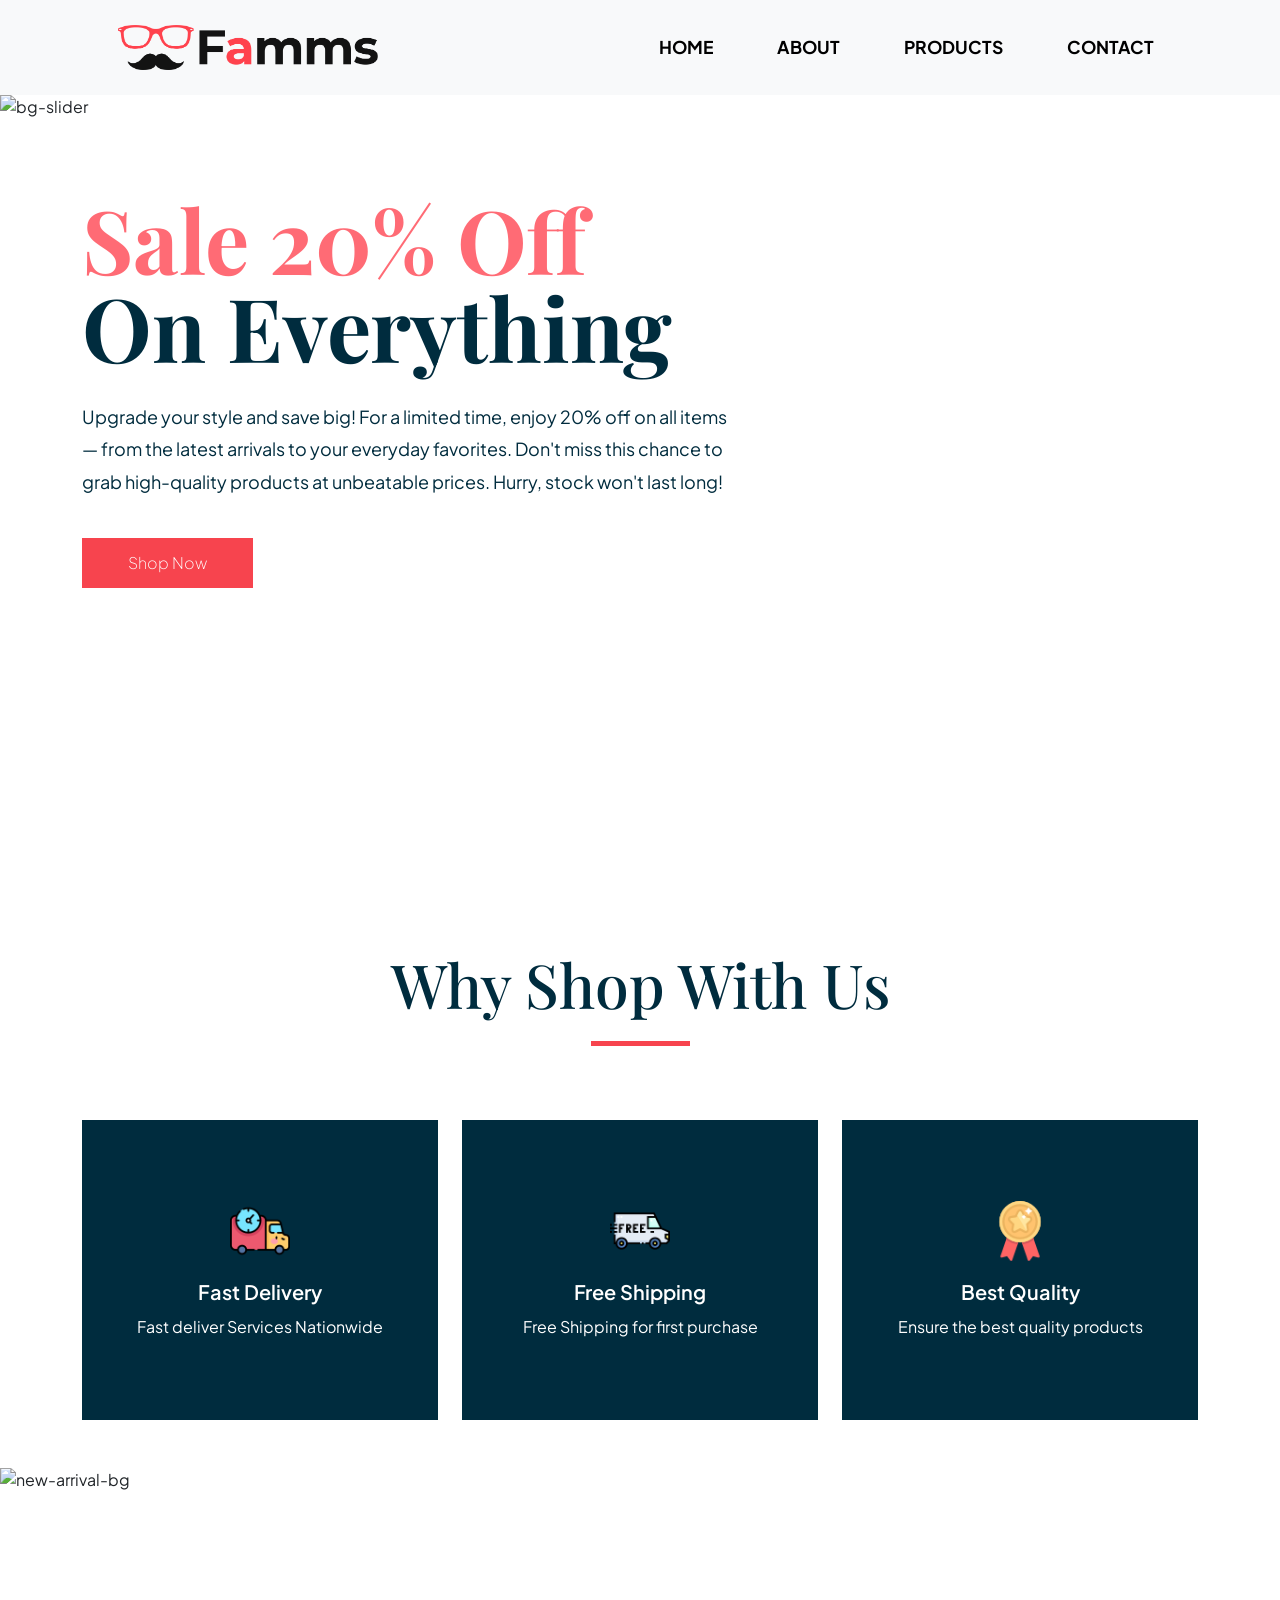
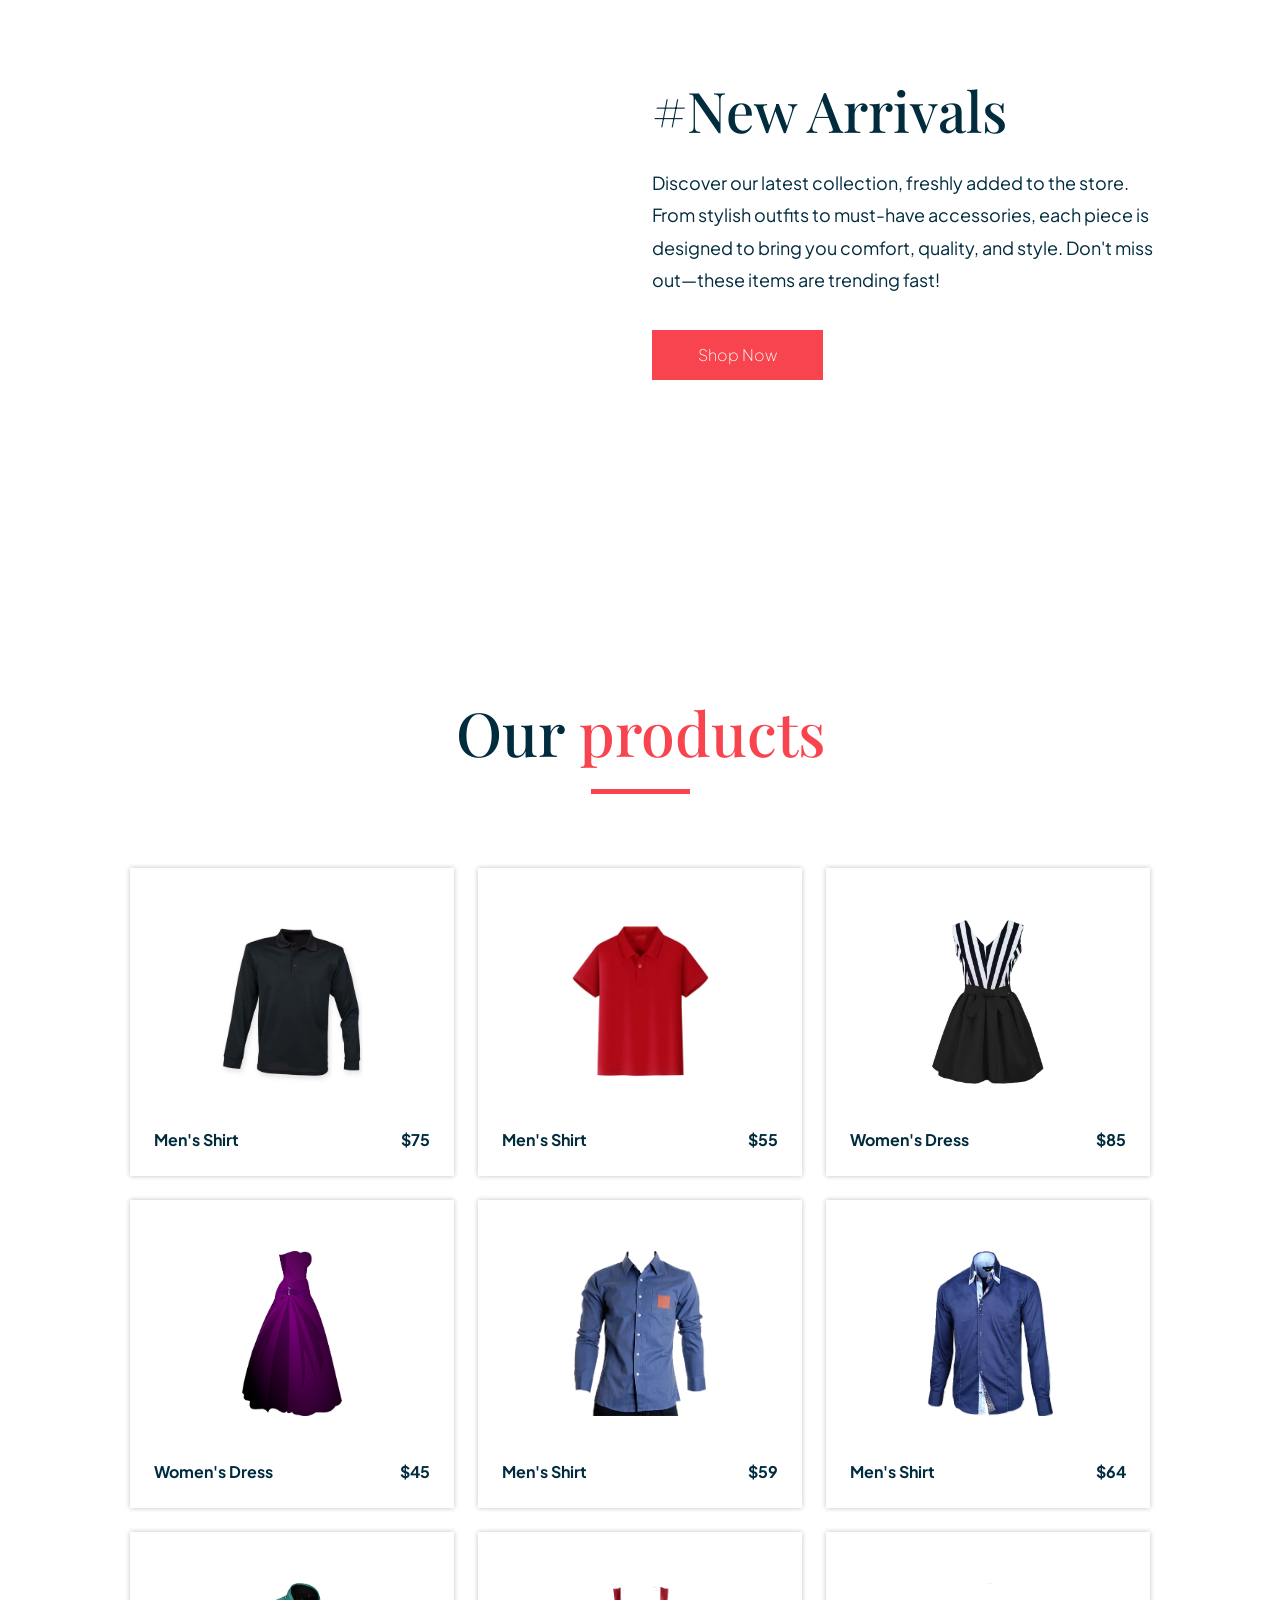
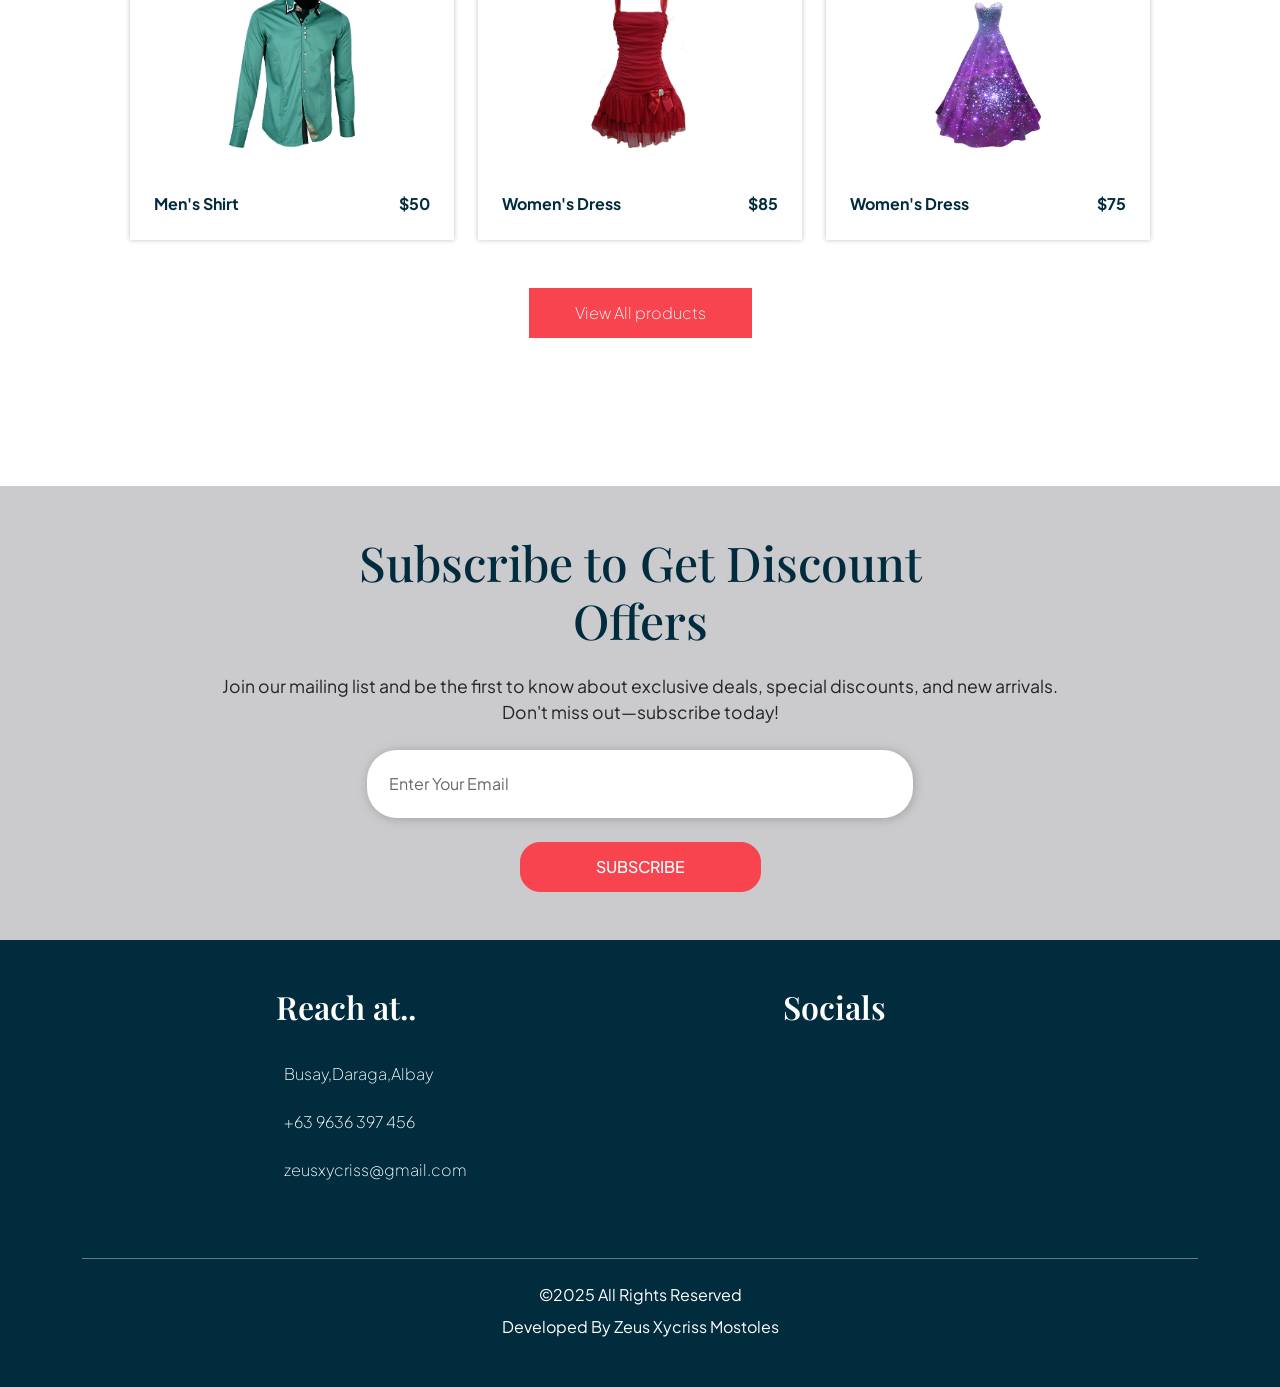
==== index.html @ a251597e "first commit" ====
<!DOCTYPE html>
<html lang="en">
  <head>
    <meta charset="UTF-8" />
    <meta name="viewport" content="width=device-width, initial-scale=1.0" />
    <title>Home Page</title>

    <link
      href="https://cdn.jsdelivr.net/npm/bootstrap@5.3.0/dist/css/bootstrap.min.css"
      rel="stylesheet"
    />

    <link rel="preconnect" href="https://fonts.googleapis.com" />
    <link rel="preconnect" href="https://fonts.gstatic.com" crossorigin />
    <link
      href="https://fonts.googleapis.com/css2?family=Plus+Jakarta+Sans:ital,wght@0,200..800;1,200..800&family=Playfair+Display:wght@400;700&display=swap"
      rel="stylesheet"
    />

    <link
      rel="stylesheet"
      href="https://cdnjs.cloudflare.com/ajax/libs/font-awesome/7.0.0/css/all.min.css"
      integrity="sha512-DxV+EoADOkOygM4IR9yXP8Sb2qwgidEmeqAEmDKIOfPRQZOWbXCzLC6vjbZyy0vPisbH2SyW27+ddLVCN+OMzQ=="
      crossorigin="anonymous"
      referrerpolicy="no-referrer"
    />
    <link rel="stylesheet" href="./css/custom.css" />
  </head>

  <body>
    <div class="page-transition"></div>

    <header class="fixed-top bg-light">
      <nav class="navbar navbar-expand-lg navbar-light">
        <div class="container-fluid px-5">
          <a class="navbar-brand" href="#home">
            <img class="logo-img" src="./assets/logo/logo.png" alt="logo" />
          </a>
          <button
            class="navbar-toggler"
            type="button"
            data-bs-toggle="collapse"
            data-bs-target="#navbarNav"
          >
            <span class="navbar-toggler-icon"></span>
          </button>
          <div
            class="collapse navbar-collapse justify-content-end"
            id="navbarNav"
          >
            <ul class="navbar-nav gap-lg-5">
              <li class="nav-item">
                <a class="nav-link fw-bold" href="index.html">HOME</a>
              </li>
              <li class="nav-item">
                <a class="nav-link fw-bold" href="./pages/about.html">ABOUT</a>
              </li>
              <li class="nav-item">
                <a class="nav-link fw-bold" href="./pages/products.html"
                  >PRODUCTS</a
                >
              </li>
              <li class="nav-item">
                <a class="nav-link fw-bold" href="./pages/contacts.html"
                  >CONTACT</a
                >
              </li>
            </ul>
          </div>
        </div>
      </nav>
    </header>

    <section id="home" class="hero-section position-relative">
      <img
        class="hero-bg position-absolute top-0 start-0 w-100 h-100"
        src="./assets/img/slider-bg.jpg"
        alt="bg-slider"
      />
      <div class="container-fluid position-relative h-100">
        <div class="row align-items-center h-100">
          <div class="col-lg-7 col-md-8">
            <div class="hero-content">
              <div class="sale-section">
                <p class="sale-header mb-0">Sale 20% Off</p>
                <p class="sale-subtext mb-0">On Everything</p>
              </div>
              <div class="info-section">
                <p class="contents">
                  Upgrade your style and save big! For a limited time, enjoy 20%
                  off on all items — from the latest arrivals to your everyday
                  favorites. Don't miss this chance to grab high-quality
                  products at unbeatable prices. Hurry, stock won't last long!
                </p>
              </div>
              <a href="./pages/products.html"
                ><button class="btn-custom">Shop Now</button></a
              >
            </div>
          </div>
        </div>
      </div>
    </section>

    <section class="why-us-section py-5">
      <div class="container text-center">
        <h1 class="section-title mb-3">Why Shop With Us</h1>
        <div class="red-dash mx-auto"></div>

        <div class="row g-4 mt-4">
          <div class="col-lg-4 col-md-6">
            <div class="service-card p-4">
              <img
                src="./assets/logo/fast-delivery.png"
                alt="fast-delivery"
                class="mb-3"
              />
              <p class="card-title mb-2">Fast Delivery</p>
              <p class="mb-0">Fast deliver Services Nationwide</p>
            </div>
          </div>
          <div class="col-lg-4 col-md-6">
            <div class="service-card p-4">
              <img
                src="./assets/logo/free-shipping.png"
                alt="free-shipping"
                class="mb-3"
              />
              <p class="card-title mb-2">Free Shipping</p>
              <p class="mb-0">Free Shipping for first purchase</p>
            </div>
          </div>
          <div class="col-lg-4 col-md-6">
            <div class="service-card p-4">
              <img
                src="./assets/logo/quality.png"
                alt="best-quality"
                class="mb-3"
              />
              <p class="card-title mb-2">Best Quality</p>
              <p class="mb-0">Ensure the best quality products</p>
            </div>
          </div>
        </div>
      </div>
    </section>

    <section class="new-arrivals-section position-relative">
      <img
        class="arrivals-bg position-absolute top-0 start-0 w-100 h-100"
        src="./assets/img/new-arrival-bg.jpg"
        alt="new-arrival-bg"
      />
      <div class="container-fluid px-5 position-relative">
        <div
          class="row justify-content-end align-items-center"
          style="min-height: 80vh"
        >
          <div class="col-lg-6">
            <div class="arrivals-content">
              <h2 class="arrivals-title mb-4">#New Arrivals</h2>
              <p class="contents mb-4">
                Discover our latest collection, freshly added to the store. From
                stylish outfits to must-have accessories, each piece is designed
                to bring you comfort, quality, and style. Don't miss out—these
                items are trending fast!
              </p>
              <a href="./pages/products.html"
                ><button class="btn-custom">Shop Now</button></a
              >
            </div>
          </div>
        </div>
      </div>
    </section>

    <section class="products-section py-5">
      <div class="container text-center">
        <h1 class="section-title mb-3">
          Our <span class="text-accent">products</span>
        </h1>
        <div class="red-dash mx-auto"></div>

        <div
          class="row row-cols-1 row-cols-md-2 row-cols-lg-3 g-4 mt-4 px-lg-5"
        >
          <div class="col">
            <div class="product-card p-4">
              <div class="product-img-container mb-3">
                <img src="./assets/img/products/mens1.webp" alt="Men's Shirt" />
              </div>
              <div class="product-info d-flex justify-content-between">
                <p class="product-name mb-0">Men's Shirt</p>
                <p class="product-price mb-0">$75</p>
              </div>
            </div>
          </div>

          <div class="col">
            <div class="product-card p-4">
              <div class="product-img-container mb-3">
                <img src="./assets/img/products/mens2.webp" alt="Men's Shirt" />
              </div>
              <div class="product-info d-flex justify-content-between">
                <p class="product-name mb-0">Men's Shirt</p>
                <p class="product-price mb-0">$55</p>
              </div>
            </div>
          </div>

          <div class="col">
            <div class="product-card p-4">
              <div class="product-img-container mb-3">
                <img
                  src="./assets/img/products/womens1.jpg"
                  alt="Women's Dress"
                />
              </div>
              <div class="product-info d-flex justify-content-between">
                <p class="product-name mb-0">Women's Dress</p>
                <p class="product-price mb-0">$85</p>
              </div>
            </div>
          </div>

          <div class="col">
            <div class="product-card p-4">
              <div class="product-img-container mb-3">
                <img
                  src="./assets/img/products/womens2.png"
                  alt="Women's Dress"
                />
              </div>
              <div class="product-info d-flex justify-content-between">
                <p class="product-name mb-0">Women's Dress</p>
                <p class="product-price mb-0">$45</p>
              </div>
            </div>
          </div>

          <div class="col">
            <div class="product-card p-4">
              <div class="product-img-container mb-3">
                <img src="./assets/img/products/mens3.png" alt="Men's Shirt" />
              </div>
              <div class="product-info d-flex justify-content-between">
                <p class="product-name mb-0">Men's Shirt</p>
                <p class="product-price mb-0">$59</p>
              </div>
            </div>
          </div>

          <div class="col">
            <div class="product-card p-4">
              <div class="product-img-container mb-3">
                <img src="./assets/img/products/mens4.png" alt="Men's Shirt" />
              </div>
              <div class="product-info d-flex justify-content-between">
                <p class="product-name mb-0">Men's Shirt</p>
                <p class="product-price mb-0">$64</p>
              </div>
            </div>
          </div>

          <div class="col">
            <div class="product-card p-4">
              <div class="product-img-container mb-3">
                <img src="./assets/img/products/mens5.png" alt="Men's Shirt" />
              </div>
              <div class="product-info d-flex justify-content-between">
                <p class="product-name mb-0">Men's Shirt</p>
                <p class="product-price mb-0">$50</p>
              </div>
            </div>
          </div>

          <div class="col">
            <div class="product-card p-4">
              <div class="product-img-container mb-3">
                <img
                  src="./assets/img/products/womens3.png"
                  alt="Women's Dress"
                />
              </div>
              <div class="product-info d-flex justify-content-between">
                <p class="product-name mb-0">Women's Dress</p>
                <p class="product-price mb-0">$85</p>
              </div>
            </div>
          </div>

          <div class="col">
            <div class="product-card p-4">
              <div class="product-img-container mb-3">
                <img
                  src="./assets/img/products/womens4.png"
                  alt="Women's Dress"
                />
              </div>
              <div class="product-info d-flex justify-content-between">
                <p class="product-name mb-0">Women's Dress</p>
                <p class="product-price mb-0">$75</p>
              </div>
            </div>
          </div>
        </div>

        <a href="./pages/products.html"
          ><button class="btn-custom mt-5">View All products</button></a
        >
      </div>
    </section>

    <section class="subscription-section text-center py-5">
      <div class="container">
        <h1 class="subscription-title mb-4">
          Subscribe to Get Discount<br />Offers
        </h1>
        <p class="mb-4">
          Join our mailing list and be the first to know about exclusive deals,
          special discounts, and new arrivals.<br />
          Don't miss out—subscribe today!
        </p>
        <div class="row justify-content-center">
          <div class="col-lg-6">
            <input
              class="form-control email-input mb-4"
              type="email"
              placeholder="Enter Your Email"
            />
            <button class="subscribe-btn">SUBSCRIBE</button>
          </div>
        </div>
      </div>
    </section>

    <footer class="footer-section text-white py-5">
      <div class="container">
        <div class="row justify-content-center g-5">
          <div class="col-lg-4">
            <h1 class="footer-title mb-4">Reach at..</h1>
            <ul class="list-unstyled footer-list">
              <li>
                <a href="#"
                  ><i class="fa-solid fa-location-dot me-2"></i
                  >Busay,Daraga,Albay</a
                >
              </li>
              <li>
                <a href="#"
                  ><i class="fa-solid fa-phone me-2"></i>+63 9636 397 456</a
                >
              </li>
              <li>
                <a href="#"
                  ><i class="fa-solid fa-at me-2"></i>zeusxycriss@gmail.com</a
                >
              </li>
            </ul>
          </div>
          <div class="col-lg-4 text-center">
            <h1 class="footer-title mb-4">Socials</h1>
            <div class="social-icons">
              <a href="#"><i class="fa-brands fa-facebook"></i></a>
              <a href="#"><i class="fa-brands fa-twitter"></i></a>
              <a href="#"><i class="fa-brands fa-linkedin"></i></a>
              <a href="#"><i class="fa-brands fa-instagram"></i></a>
            </div>
          </div>
        </div>
        <div class="text-center mt-5 pt-4 border-top border-secondary">
          <p class="mb-2">©2025 All Rights Reserved</p>
          <p class="mb-0">Developed By Zeus Xycriss Mostoles</p>
        </div>
      </div>
    </footer>

    <!-- Bootstrap JS -->
    <script src="https://cdn.jsdelivr.net/npm/bootstrap@5.3.0/dist/js/bootstrap.bundle.min.js"></script>

    <!-- GSAP -->
    <script src="https://cdnjs.cloudflare.com/ajax/libs/gsap/3.12.5/gsap.min.js"></script>
    <script src="https://cdnjs.cloudflare.com/ajax/libs/gsap/3.12.5/ScrollTrigger.min.js"></script>

    <script>
      gsap.registerPlugin(ScrollTrigger);

      // Page Load Animation
      gsap.to(".page-transition", {
        duration: 0.9,
        opacity: 0,
        ease: "power2.inOut",
      });

      // Hero Section Animation
      gsap.from(".sale-header", {
        y: 80,
        opacity: 0,
        duration: 1,
        delay: 0.5,
        ease: "power3.out",
      });

      gsap.from(".sale-subtext", {
        y: 80,
        opacity: 0,
        duration: 1,
        delay: 0.7,
        ease: "power3.out",
      });

      gsap.from(".info-section", {
        y: 50,
        opacity: 0,
        duration: 0.8,
        delay: 1,
        ease: "power3.out",
      });

      gsap.from(".hero-content .btn-custom", {
        scale: 0,
        opacity: 0,
        duration: 0.6,
        delay: 1.3,
        ease: "back.out(1.7)",
      });

      // Why Shop With Us Section
      gsap.from(".why-us-section .section-title", {
        scrollTrigger: {
          trigger: ".why-us-section",
          start: "top 80%",
        },
        y: 50,
        opacity: 0,
        duration: 0.8,
        ease: "power3.out",
      });

      gsap.from(".why-us-section .red-dash", {
        scrollTrigger: {
          trigger: ".why-us-section",
          start: "top 80%",
        },
        scaleX: 0,
        duration: 0.6,
        delay: 0.3,
        ease: "power3.out",
      });

      gsap.utils.toArray(".service-card").forEach((card, index) => {
        gsap.from(card, {
          scrollTrigger: {
            trigger: card,
            start: "top 90%",
          },
          y: 50,
          opacity: 0,
          duration: 0.6,
          delay: index * 0.15,
          ease: "power3.out",
        });
      });

      // New Arrivals Section
      gsap.from(".arrivals-title", {
        scrollTrigger: {
          trigger: ".new-arrivals-section",
          start: "top 70%",
        },
        x: 50,
        opacity: 0,
        duration: 1,
        ease: "power3.out",
      });

      gsap.from(".arrivals-content .contents", {
        scrollTrigger: {
          trigger: ".new-arrivals-section",
          start: "top 70%",
        },
        x: 50,
        opacity: 0,
        duration: 0.8,
        delay: 0.3,
        ease: "power3.out",
      });

      gsap.from(".arrivals-content .btn-custom", {
        scrollTrigger: {
          trigger: ".new-arrivals-section",
          start: "top 70%",
        },
        scale: 0,
        opacity: 0,
        duration: 0.6,
        delay: 0.6,
        ease: "back.out(1.7)",
      });

      // Products Section
      gsap.from(".products-section .section-title", {
        scrollTrigger: {
          trigger: ".products-section",
          start: "top 80%",
        },
        y: 50,
        opacity: 0,
        duration: 0.8,
        ease: "power3.out",
      });

      gsap.from(".products-section .red-dash", {
        scrollTrigger: {
          trigger: ".products-section",
          start: "top 80%",
        },
        scaleX: 0,
        duration: 0.6,
        delay: 0.3,
        ease: "power3.out",
      });

      gsap.utils.toArray(".product-card").forEach((card, index) => {
        gsap.from(card, {
          scrollTrigger: {
            trigger: card,
            start: "top 90%",
          },
          y: 50,
          opacity: 0,
          duration: 0.6,
          delay: index * 0.1,
          ease: "power3.out",
        });
      });

      gsap.from(".products-section .btn-custom", {
        scrollTrigger: {
          trigger: ".products-section .btn-custom",
          start: "top 90%",
        },
        scale: 0,
        opacity: 0,
        duration: 0.6,
        ease: "back.out(1.7)",
      });

      // Subscription Section
      gsap.from(".subscription-title", {
        scrollTrigger: {
          trigger: ".subscription-section",
          start: "top 80%",
        },
        y: 50,
        opacity: 0,
        duration: 0.8,
        ease: "power3.out",
      });

      gsap.from(".subscription-section p", {
        scrollTrigger: {
          trigger: ".subscription-section",
          start: "top 80%",
        },
        y: 30,
        opacity: 0,
        duration: 0.6,
        delay: 0.3,
        ease: "power3.out",
      });

      gsap.from(".email-input", {
        scrollTrigger: {
          trigger: ".subscription-section",
          start: "top 80%",
        },
        y: 30,
        opacity: 0,
        duration: 0.6,
        delay: 0.5,
        ease: "power3.out",
      });

      gsap.from(".subscribe-btn", {
        scrollTrigger: {
          trigger: ".subscription-section",
          start: "top 80%",
        },
        scale: 0,
        opacity: 0,
        duration: 0.6,
        delay: 0.7,
        ease: "back.out(1.7)",
      });

      // Footer Animation
      gsap.from(".footer-section .footer-title", {
        scrollTrigger: {
          trigger: ".footer-section",
          start: "top 85%",
        },
        y: 30,
        opacity: 0,
        duration: 0.6,
        stagger: 0.2,
        ease: "power3.out",
      });

      gsap.from(".footer-list", {
        scrollTrigger: {
          trigger: ".footer-section",
          start: "top 85%",
        },
        y: 30,
        opacity: 0,
        duration: 0.6,
        delay: 0.3,
        ease: "power3.out",
      });

      gsap.from(".social-icons", {
        scrollTrigger: {
          trigger: ".footer-section",
          start: "top 85%",
        },
        y: 30,
        opacity: 0,
        duration: 0.6,
        delay: 0.3,
        ease: "power3.out",
      });
    </script>
    <script src="./js/styles.js"></script>
    <script src="./js/utils.js"></script>
    <script src="./js/delivery.js"></script>
    <script src="./js/products.js"></script>
    <script src="./js/cart.js"></script>
    <script src="./js/main.js"></script>
  </body>
</html>
---- css/custom.css ----
* {
    box-sizing: border-box;
    margin: 0;
    padding: 0;
}

body {
    font-family: "Plus Jakarta Sans", sans-serif;
    padding-top: 95px;
}

header {
    height: 95px;
    background-color: aliceblue !important;
}

header .navbar {
    height: 95px;
    padding: 0 70px;
}

.logo-img {
    height: 45px;
}

.navbar-nav .nav-link {
    color: black !important;
    font-size: 1.1rem;
    font-weight: 700;
    transition: 0.2s ease;
}

.navbar-nav .nav-link:hover {
    color: #f7444e !important;
}

.hero-section {
    padding: 100px 0;
    overflow: hidden;
    min-height: calc(100vh - 95px);
}

.hero-bg {
    object-fit: cover;
    z-index: -1;
}

.hero-content {
    padding-left: 70px;
    max-width: 900px;
}

.sale-section {
    font-size: 5.5rem;
    font-weight: bold;
    font-family: 'Playfair Display', serif;
    line-height: 1;
    margin-bottom: 30px;
}

.sale-header {
    color: #ff6b75;
}

.sale-section p:last-child {
    color: #002c3e;
}

.info-section {
    margin-bottom: 30px;
}

.contents {
    font-size: 18px;
    line-height: 1.8;
    color: #002c3e;
    max-width: 850px;
}

.btn-custom {
    padding: 12px 45px;
    background-color: #f7444e;
    border: 1px solid #f7444e;
    color: #ffffff;
    font-weight: lighter;
    transition: all 0.3s;
    margin-top: 10px;
    font-size: 16px;
    cursor: pointer;
}

.btn-custom:hover {
    background-color: transparent;
    color: #f7444e;
}

.btn-custom:active {
    opacity: 0.2;
}

.why-us-section {
    padding: 130px 70px;
}

.section-title {
    font-size: 3.8rem;
    font-family: 'Playfair Display', serif;
    color: #002c3e;
}

.red-dash {
    background-color: #f7444e;
    height: 5px;
    width: 11vh;
    margin: 20px auto 50px;
}

.service-card {
    height: 300px;
    display: flex;
    justify-content: center;
    align-items: center;
    flex-direction: column;
    color: #ffffff;
    background-color: #002c3e;
}

.service-card img {
    height: 60px;
    width: auto;
}

.card-title {
    font-size: 20px;
    font-weight: 600;
}

.new-arrivals-section {
    position: relative;
    min-height: 80vh;
    display: flex;
    align-items: center;
    overflow: hidden;
}

.arrivals-bg {
    object-fit: cover;
    z-index: -1;
}

.arrivals-content {
    padding-right: 70px;
}

.arrivals-title {
    font-size: 3.5rem;
    color: #002c3e;
    font-family: 'Playfair Display', serif;
}

.products-section {
    margin-top: 60px;
    padding: 60px 0;
}

.text-accent {
    color: #f7444e;
}

.product-card {
    box-shadow: 0px 0px 5px 0px rgb(195, 194, 194);
    transition: transform 0.3s ease;
}

.product-img-container {
    width: 100%;
    height: 220px;
    display: flex;
    justify-content: center;
    align-items: center;
    overflow: hidden;
    background: #ffffff;
}

.product-img-container img {
    max-width: 85%;
    max-height: 75%;
    object-fit: contain;
    transition: 0.3s ease;
}

.product-img-container img:hover {
    transform: scale(1.1);
}

.product-info {
    font-size: 16px;
    font-weight: 700;
    color: #002c3e;
}

.subscription-section {
    background-color: rgb(203, 203, 206);
    padding: 60px;
    margin-top: 100px;
}

.subscription-title {
    font-size: 3rem;
    font-family: 'Playfair Display', serif;
    color: #002c3e;
}

.subscription-section p {
    font-size: 1.1rem;
}

.email-input {
    padding: 22px;
    border-radius: 30px;
    border: none;
    box-shadow: 1px 1px 10px 1px rgb(167, 167, 167);
}

.email-input:focus {
    box-shadow: 1px 1px 10px 1px rgb(167, 167, 167);
    border-color: #f7444e;
}

.email-input::placeholder {
    color: #676869;
}

.subscribe-btn {
    padding: 12px 75px;
    background-color: #f7444e;
    border: 1px solid #f7444e;
    color: #ffffff;
    font-weight: 500;
    transition: all 0.3s;
    font-size: 1rem;
    border-radius: 20px;
    cursor: pointer;
}

.subscribe-btn:hover {
    background-color: transparent;
    color: #f7444e;
}

.subscribe-btn:active {
    opacity: 0.2;
}

.footer-section {
    background-color: #002c3e;
    font-family: 'Playfair Display', serif;
}

.footer-title {
    font-size: 2rem;
    font-weight: 600;
}

.footer-list {
    font-family: "Plus Jakarta Sans", sans-serif;
}

.footer-list li {
    line-height: 3;
}

.footer-list a {
    text-decoration: none;
    color: #ffffff;
    font-weight: lighter;
    transition: 0.3s ease;
}

.footer-list a:hover {
    color: #f7444e;
}

.social-icons {
    font-size: 40px;
}

.social-icons a {
    color: #ffffff;
    margin: 0 10px;
    transition: 0.3s ease;
}

.social-icons a:hover {
    color: #f7444e;
}

.footer-section .text-center p {
    font-family: "Plus Jakarta Sans", sans-serif;
}

.page-transition {
    position: fixed;
    inset: 0;
    background: white;
    z-index: 9999;
    pointer-events: none;
    opacity: 0;
    animation: fadeOut 0.9s forwards;
}

@keyframes fadeOut {
    from { opacity: 1; }
    to   { opacity: 0; }
}

@media (max-width: 991px) {
    header .navbar {
        padding: 0 30px;
    }
    
    .why-us-section {
        padding: 80px 30px;
    }
    
    .hero-content {
        padding-left: 30px;
        padding-right: 30px;
    }
    
    .arrivals-content {
        padding-left: 30px;
        padding-right: 30px;
    }
    
    .sale-section {
        font-size: 3.5rem;
    }
    
    .arrivals-title {
        font-size: 2.5rem;
    }
    
    .section-title {
        font-size: 2.8rem;
    }
    
    .subscription-title {
        font-size: 2.2rem;
    }
    /* hamburger nav */
    .navbar-collapse {
        position: fixed;
        top: 95px;
        right: 0;
        width: 300px;
        height: calc(100vh - 95px);
        background-color: aliceblue;
        padding: 30px 20px;
        box-shadow: -2px 0 10px rgba(0, 0, 0, 0.1);
        z-index: 1000;
        transform: translateX(100%);
        transition: transform 0.3s ease-in-out;
    }
    
    .navbar-collapse.show {
        transform: translateX(0);
    }
    
    .navbar-nav {
        flex-direction: column;
        gap: 0 !important;
    }
    
    .navbar-nav .nav-item {
        width: 100%;
        border-bottom: 1px solid rgba(0, 0, 0, 0.1);
    }
    
    .navbar-nav .nav-link {
        padding: 15px 10px !important;
        display: block;
    }
}

@media (max-width: 768px) {
    .sale-section {
        font-size: 2.8rem;
    }
    
    .arrivals-title {
        font-size: 2rem;
    }
    
    .section-title {
        font-size: 2.2rem;
    }
    
    .subscription-title {
        font-size: 1.8rem;
    }
    
    .contents {
        font-size: 16px;
    }
    
    .email-input {
        width: 100%;
    }
    
    .hero-content {
        padding-left: 20px;
        padding-right: 20px;
    }
}
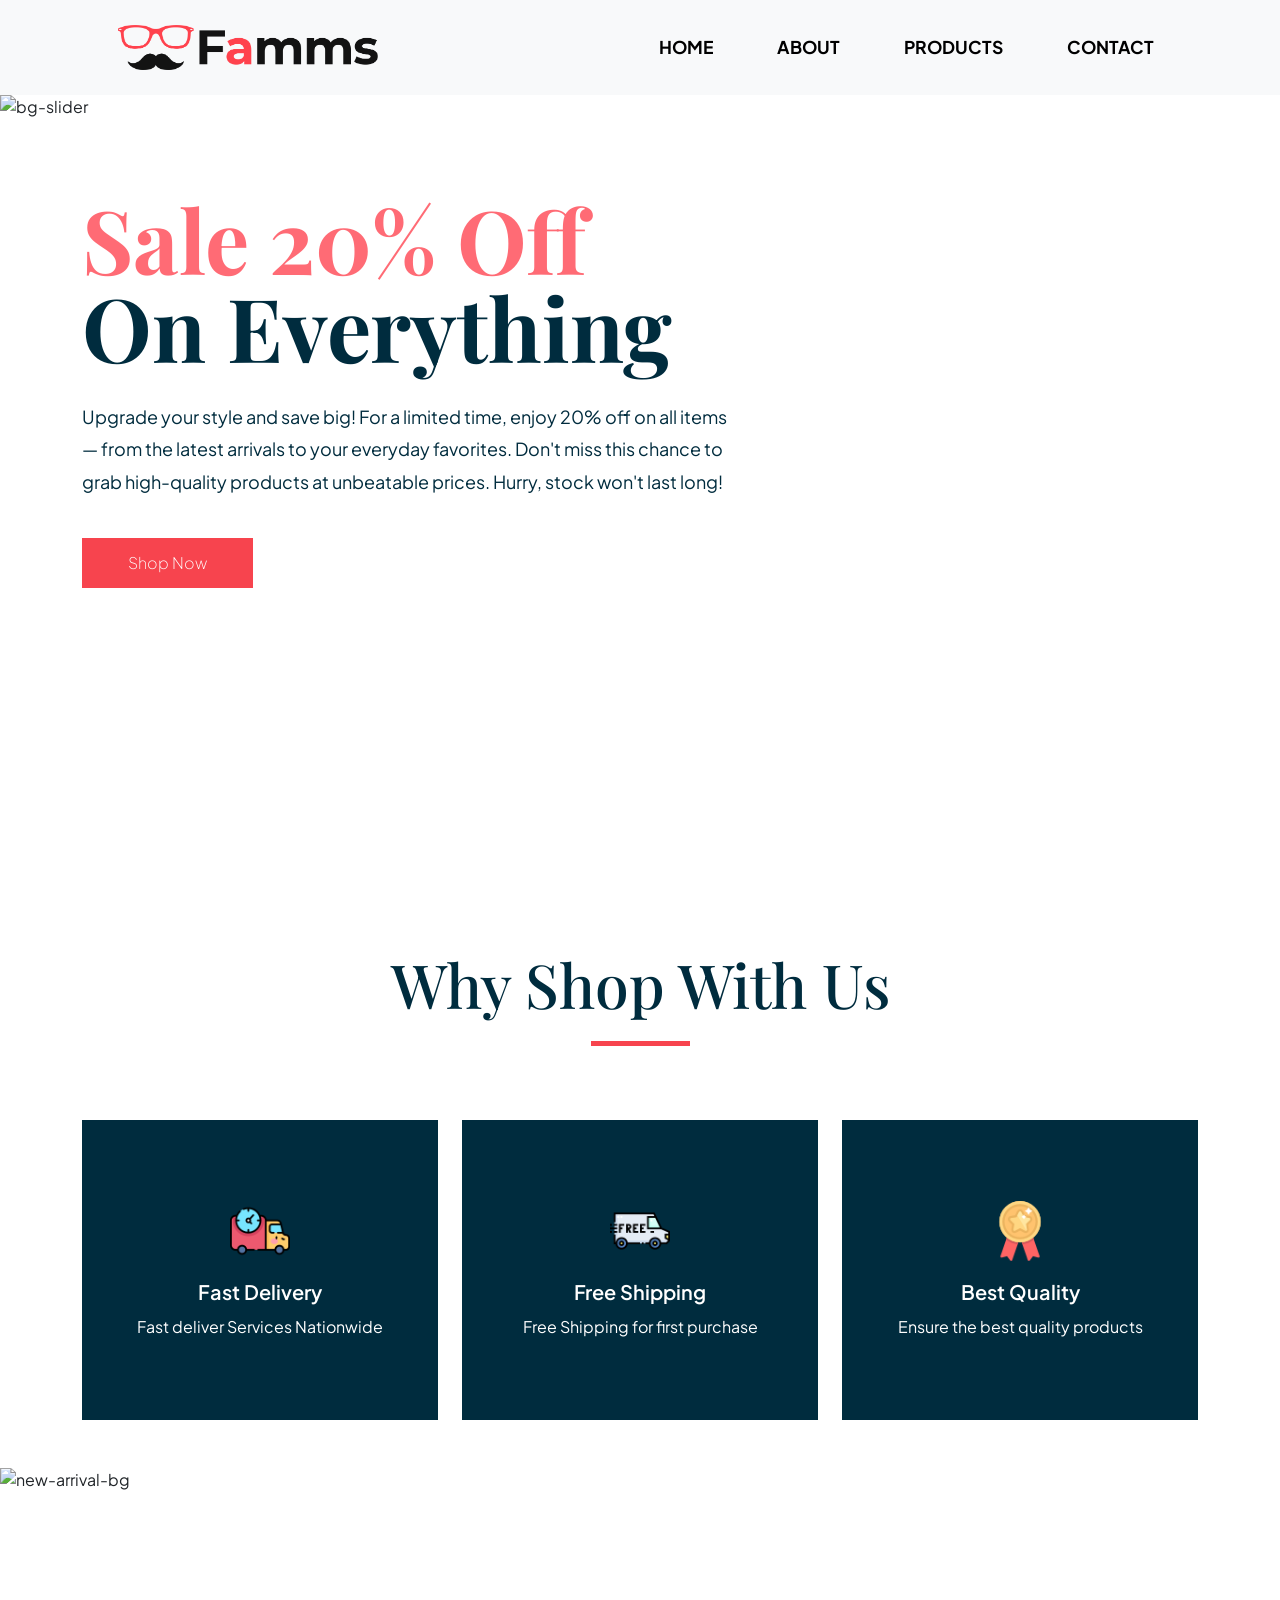
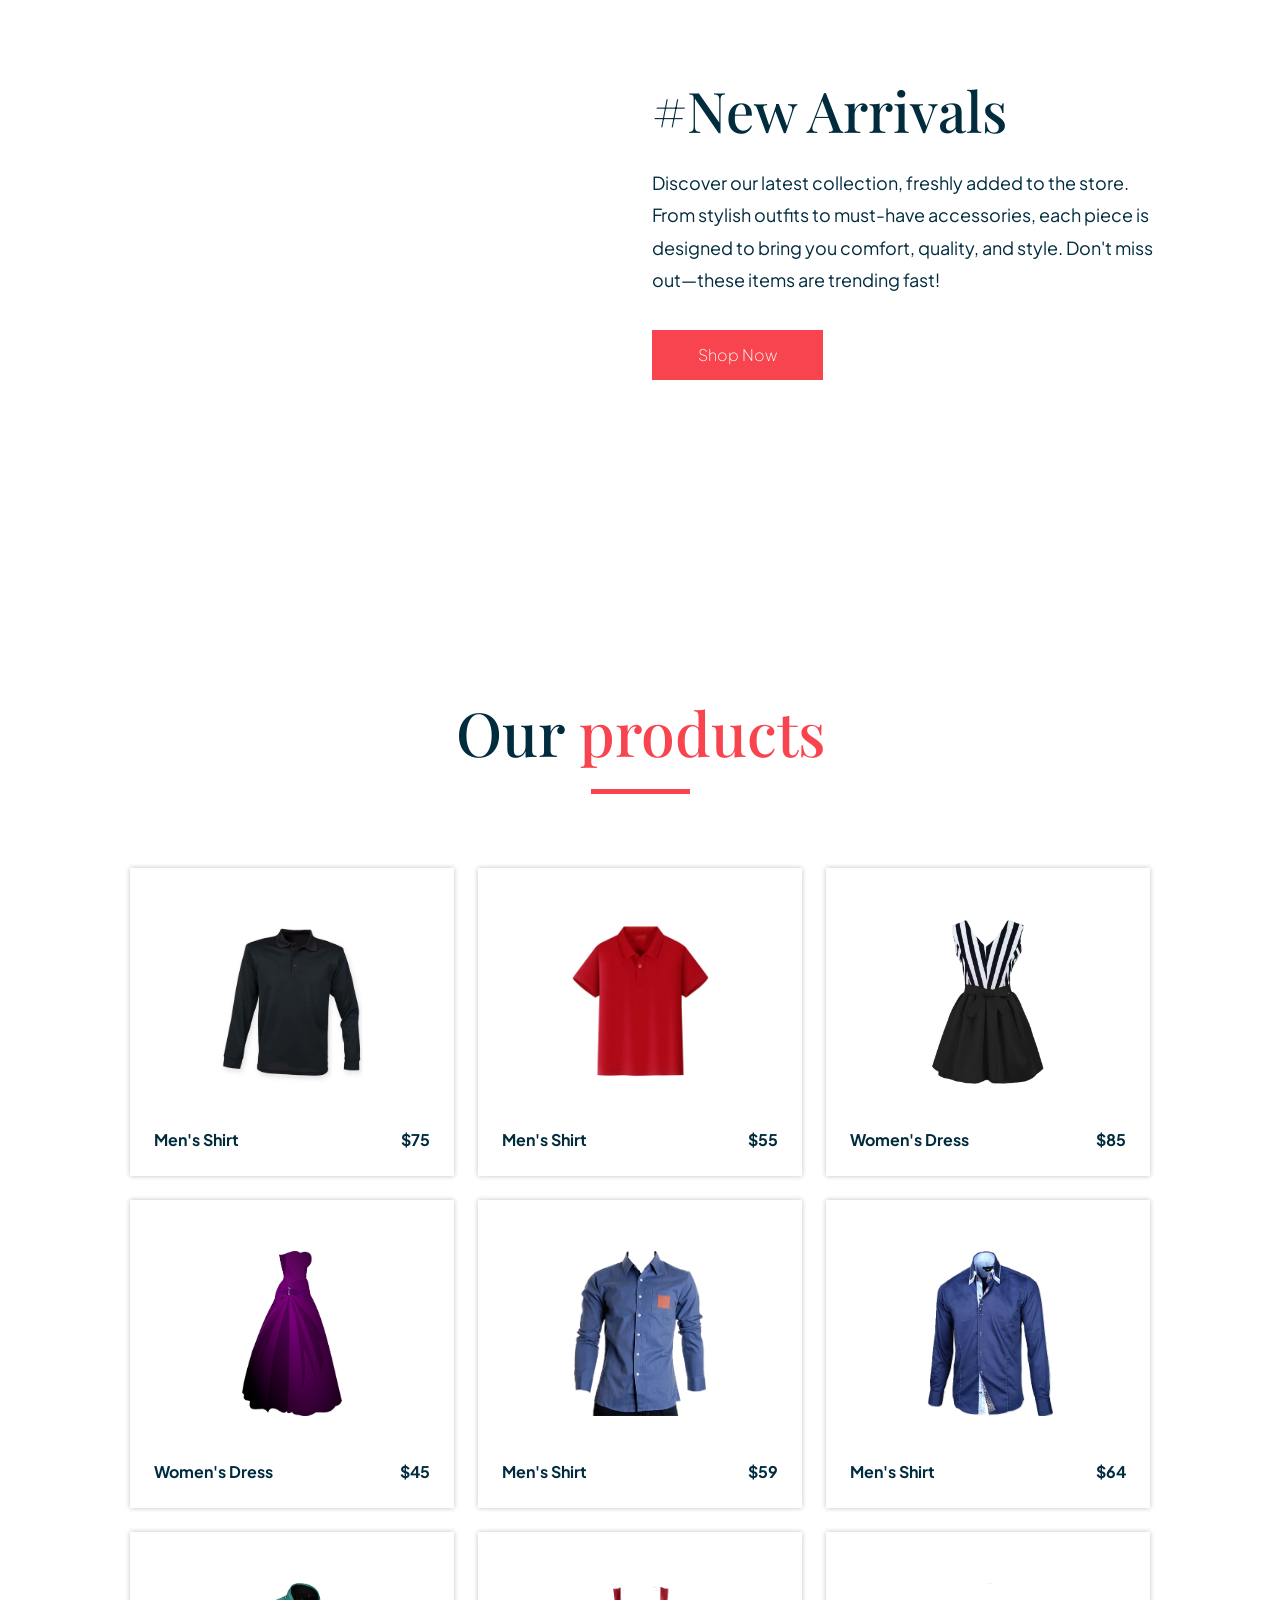
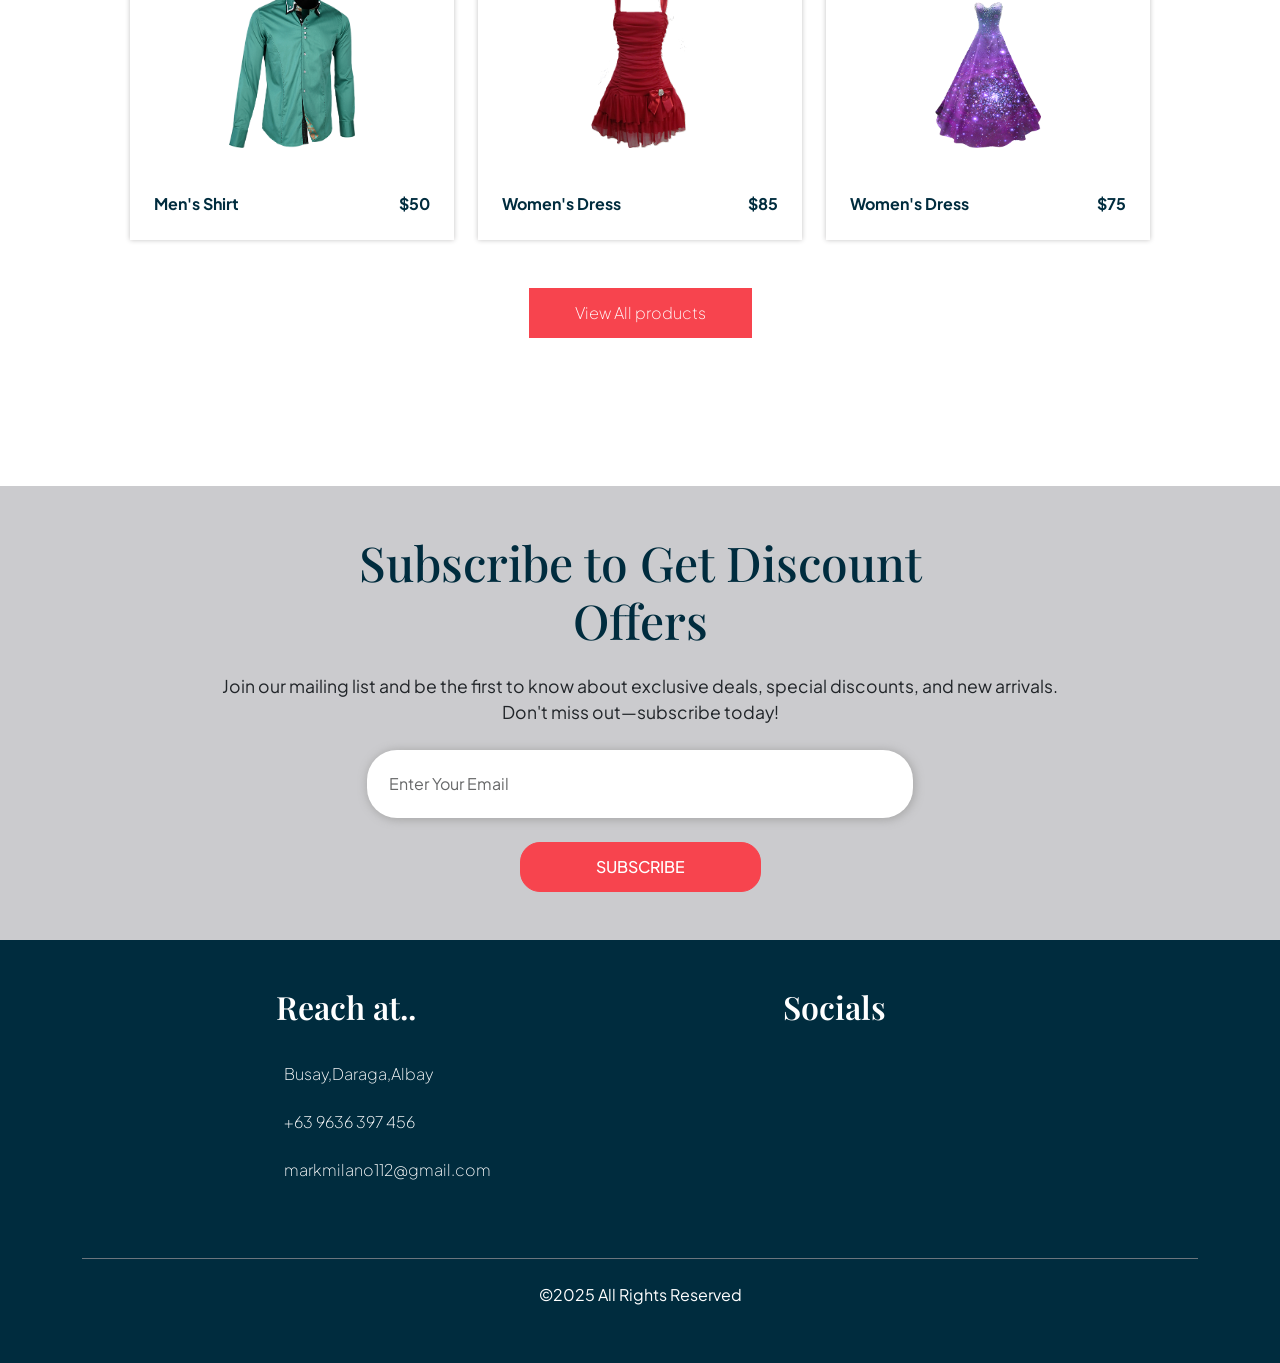
==== commit 67ac745e: "fixed some code" ====
--- a/index.html
+++ b/index.html
@@ -353,7 +353,7 @@
               </li>
               <li>
                 <a href="#"
-                  ><i class="fa-solid fa-at me-2"></i>zeusxycriss@gmail.com</a
+                  ><i class="fa-solid fa-at me-2"></i>markmilano112@gmail.com</a
                 >
               </li>
             </ul>
@@ -370,7 +370,6 @@
         </div>
         <div class="text-center mt-5 pt-4 border-top border-secondary">
           <p class="mb-2">©2025 All Rights Reserved</p>
-          <p class="mb-0">Developed By Zeus Xycriss Mostoles</p>
         </div>
       </div>
     </footer>
--- a/css/custom.css
+++ b/css/custom.css
@@ -21,6 +21,9 @@
 
 .logo-img {
     height: 45px;
+    width: auto;
+    max-height: 45px;
+    object-fit: contain;
 }
 
 .navbar-nav .nav-link {
@@ -34,6 +37,11 @@
     color: #f7444e !important;
 }
 
+.navbar-nav .nav-link.active {
+    color: #f7444e !important;
+}
+
+/* ─── Hero ─── */
 .hero-section {
     padding: 100px 0;
     overflow: hidden;
@@ -98,6 +106,7 @@
     opacity: 0.2;
 }
 
+/* ─── Why Us ─── */
 .why-us-section {
     padding: 130px 70px;
 }
@@ -135,6 +144,7 @@
     font-weight: 600;
 }
 
+/* ─── New Arrivals ─── */
 .new-arrivals-section {
     position: relative;
     min-height: 80vh;
@@ -158,6 +168,7 @@
     font-family: 'Playfair Display', serif;
 }
 
+/* ─── Products ─── */
 .products-section {
     margin-top: 60px;
     padding: 60px 0;
@@ -199,6 +210,7 @@
     color: #002c3e;
 }
 
+/* ─── Subscription ─── */
 .subscription-section {
     background-color: rgb(203, 203, 206);
     padding: 60px;
@@ -252,6 +264,7 @@
     opacity: 0.2;
 }
 
+/* ─── Footer ─── */
 .footer-section {
     background-color: #002c3e;
     font-family: 'Playfair Display', serif;
@@ -299,6 +312,7 @@
     font-family: "Plus Jakarta Sans", sans-serif;
 }
 
+/* ─── Page Transition ─── */
 .page-transition {
     position: fixed;
     inset: 0;
@@ -314,102 +328,333 @@
     to   { opacity: 0; }
 }
 
+/* ════════════════════════════════════════
+   RESPONSIVE
+════════════════════════════════════════ */
+
+/* ─── Tablet (≤991px) ─── */
 @media (max-width: 991px) {
+
+    /* Navbar padding */
     header .navbar {
-        padding: 0 30px;
-    }
-    
+        padding: 0 20px;
+    }
+
+    /* Hamburger button */
+    .navbar-toggler {
+        border: none;
+        padding: 6px 10px;
+    }
+
+    .navbar-toggler:focus {
+        box-shadow: none;
+        outline: none;
+    }
+
+    /* Drawer: slide in from right, sits below header */
+    .navbar-collapse {
+        display: block !important;
+        position: fixed;
+        top: 95px;
+        right: 0;
+        width: 260px;
+        height: calc(100vh - 95px);
+        background-color: aliceblue;
+        padding: 10px 0;
+        box-shadow: -3px 0 14px rgba(0, 0, 0, 0.12);
+        z-index: 1050;
+        overflow-y: auto;
+        transform: translateX(100%);
+        transition: transform 0.3s ease-in-out;
+        /* prevent Bootstrap collapse from fighting our transform */
+        visibility: visible !important;
+        opacity: 1 !important;
+    }
+
+    .navbar-collapse.show {
+        transform: translateX(0);
+    }
+
+    /* Nav list: full-width vertical stack, no horizontal gap */
+    .navbar-nav {
+        flex-direction: column !important;
+        align-items: flex-start !important;
+        gap: 0 !important;
+        width: 100%;
+        padding: 0 16px;
+    }
+
+    .navbar-nav .nav-item {
+        width: 100%;
+        border-bottom: 1px solid rgba(0, 0, 0, 0.08);
+    }
+
+    .navbar-nav .nav-item:first-child {
+        border-top: 1px solid rgba(0, 0, 0, 0.08);
+    }
+
+    .navbar-nav .nav-link {
+        display: block;
+        width: 100%;
+        padding: 14px 8px !important;
+        font-size: 1rem;
+        white-space: nowrap;
+    }
+
+    /* Dim overlay when drawer is open */
+    body.nav-open::after {
+        content: '';
+        position: fixed;
+        inset: 0;
+        background: rgba(0, 0, 0, 0.35);
+        z-index: 1040;
+    }
+
+    /* ── Other sections ── */
     .why-us-section {
         padding: 80px 30px;
     }
-    
+
     .hero-content {
         padding-left: 30px;
         padding-right: 30px;
     }
-    
+
     .arrivals-content {
         padding-left: 30px;
         padding-right: 30px;
     }
-    
+
     .sale-section {
         font-size: 3.5rem;
     }
-    
+
     .arrivals-title {
         font-size: 2.5rem;
     }
-    
+
     .section-title {
         font-size: 2.8rem;
     }
-    
+
     .subscription-title {
         font-size: 2.2rem;
     }
-    /* hamburger nav */
-    .navbar-collapse {
-        position: fixed;
-        top: 95px;
-        right: 0;
-        width: 300px;
-        height: calc(100vh - 95px);
-        background-color: aliceblue;
-        padding: 30px 20px;
-        box-shadow: -2px 0 10px rgba(0, 0, 0, 0.1);
-        z-index: 1000;
-        transform: translateX(100%);
-        transition: transform 0.3s ease-in-out;
-    }
-    
-    .navbar-collapse.show {
-        transform: translateX(0);
-    }
-    
-    .navbar-nav {
-        flex-direction: column;
-        gap: 0 !important;
-    }
-    
-    .navbar-nav .nav-item {
-        width: 100%;
-        border-bottom: 1px solid rgba(0, 0, 0, 0.1);
-    }
-    
-    .navbar-nav .nav-link {
-        padding: 15px 10px !important;
-        display: block;
-    }
-}
-
+
+    .subscription-section {
+        padding: 50px 30px;
+    }
+
+    .service-card {
+        height: 270px;
+    }
+
+    .footer-title {
+        font-size: 1.7rem;
+    }
+
+    .social-icons {
+        font-size: 34px;
+    }
+}
+
+/* ─── Large Phone (≤768px) ─── */
 @media (max-width: 768px) {
+    header .navbar {
+        padding: 0 16px;
+    }
+
+    .logo-img {
+        height: 32px;
+        max-height: 32px;
+    }
+
     .sale-section {
         font-size: 2.8rem;
     }
-    
+
     .arrivals-title {
         font-size: 2rem;
     }
-    
+
     .section-title {
         font-size: 2.2rem;
     }
-    
+
     .subscription-title {
         font-size: 1.8rem;
     }
-    
+
+    .subscription-section {
+        padding: 40px 20px;
+        margin-top: 60px;
+    }
+
     .contents {
         font-size: 16px;
     }
-    
+
     .email-input {
         width: 100%;
     }
-    
+
     .hero-content {
         padding-left: 20px;
         padding-right: 20px;
     }
-}
+
+    .hero-section {
+        padding: 60px 0;
+    }
+
+    .arrivals-content {
+        padding-left: 20px;
+        padding-right: 20px;
+    }
+
+    .service-card {
+        height: 250px;
+    }
+
+    .product-img-container {
+        height: 180px;
+    }
+
+    .products-section {
+        margin-top: 30px;
+        padding: 40px 0;
+    }
+
+    .subscribe-btn {
+        padding: 12px 50px;
+    }
+
+    .footer-title {
+        font-size: 1.5rem;
+    }
+
+    .footer-list li {
+        line-height: 2.5;
+    }
+
+    .social-icons {
+        font-size: 30px;
+    }
+}
+
+/* ─── Small Phone (≤480px) ─── */
+@media (max-width: 480px) {
+    header .navbar {
+        padding: 0 12px;
+    }
+
+    .logo-img {
+        height: 26px;
+        max-height: 26px;
+    }
+
+    /* Full-width drawer on very small screens */
+    .navbar-collapse {
+        width: 100%;
+    }
+
+    .sale-section {
+        font-size: 2.2rem;
+    }
+
+    .arrivals-title {
+        font-size: 1.7rem;
+    }
+
+    .section-title {
+        font-size: 1.8rem;
+    }
+
+    .subscription-title {
+        font-size: 1.5rem;
+    }
+
+    .subscription-section {
+        padding: 30px 16px;
+        margin-top: 40px;
+    }
+
+    .subscription-section p {
+        font-size: 0.95rem;
+    }
+
+    .hero-content {
+        padding-left: 16px;
+        padding-right: 16px;
+    }
+
+    .hero-section {
+        padding: 40px 0;
+    }
+
+    .arrivals-content {
+        padding-left: 16px;
+        padding-right: 16px;
+    }
+
+    .btn-custom {
+        padding: 10px 32px;
+        font-size: 14px;
+    }
+
+    .why-us-section {
+        padding: 50px 16px;
+    }
+
+    .service-card {
+        height: auto;
+        min-height: 200px;
+        padding: 24px 16px !important;
+    }
+
+    .service-card img {
+        height: 48px;
+    }
+
+    .card-title {
+        font-size: 17px;
+    }
+
+    .product-img-container {
+        height: 160px;
+    }
+
+    .product-info {
+        font-size: 14px;
+    }
+
+    .subscribe-btn {
+        padding: 10px 36px;
+        font-size: 0.9rem;
+        width: 100%;
+    }
+
+    .email-input {
+        padding: 16px 20px;
+    }
+
+    .footer-title {
+        font-size: 1.3rem;
+    }
+
+    .footer-list li {
+        line-height: 2.2;
+    }
+
+    .footer-list a {
+        font-size: 14px;
+    }
+
+    .social-icons {
+        font-size: 26px;
+    }
+
+    .social-icons a {
+        margin: 0 6px;
+    }
+}
